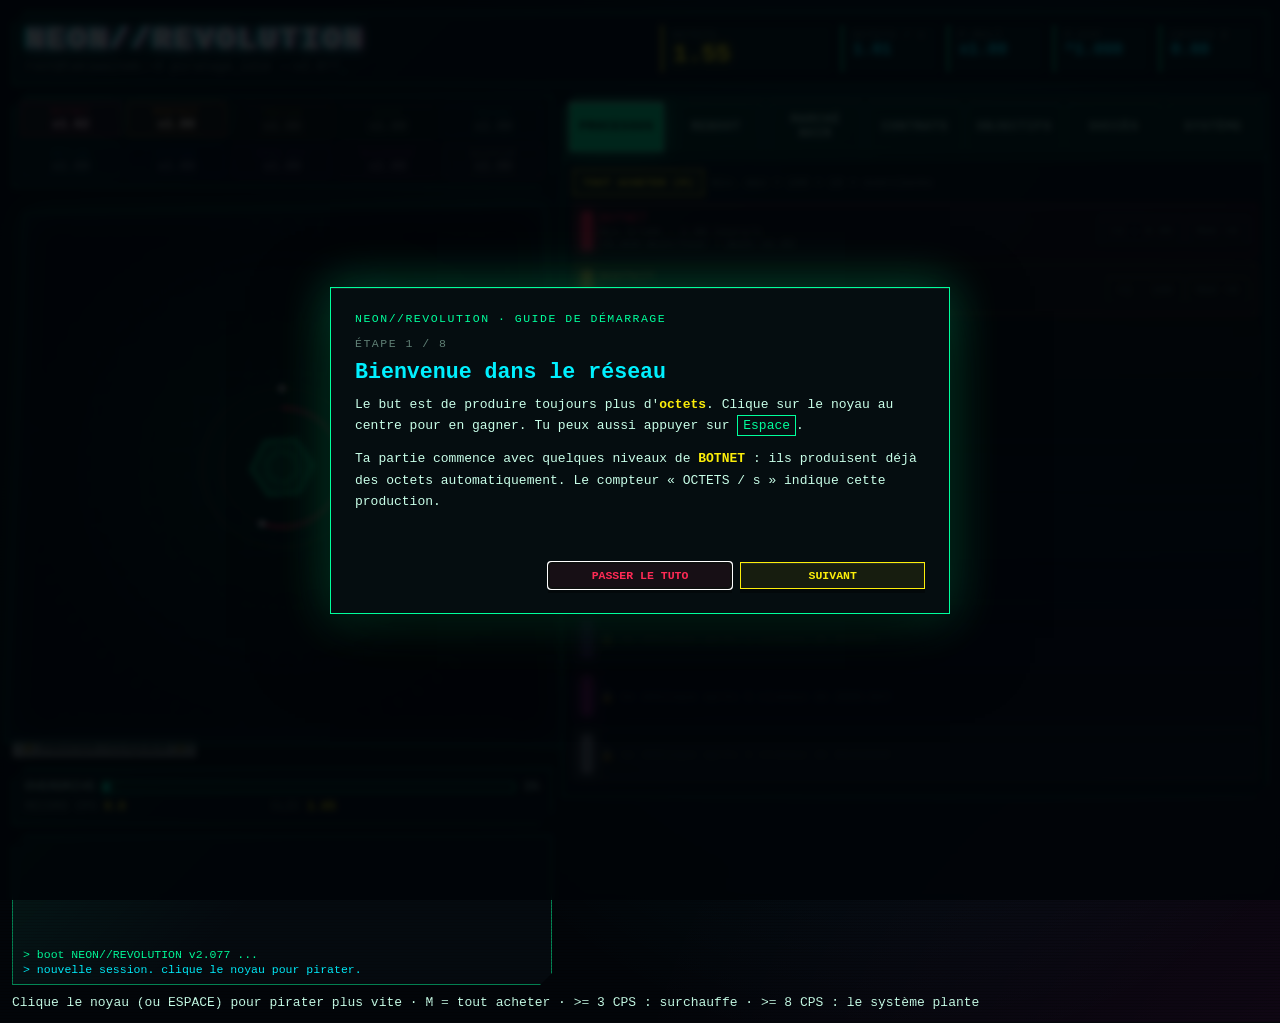
==== 1/index.html @ 8ceabc03 "miss a jour Co-authored-by: Copilot <223556219+Copilot@users.noreply.github.com>" ====
﻿<!DOCTYPE html>
<html lang="fr">
<head>
    <meta charset="UTF-8">
    <meta name="viewport" content="width=device-width, initial-scale=1">
    <title>NEON//REVOLUTION - Piratage Idle</title>
    <link rel="stylesheet" href="css/style.css">
</head>
<body id="gameBody">
    <canvas id="rain"></canvas>
    <div id="scan"></div>
    <div id="breakOverlay"></div>
    <div id="crackLayer"></div>
    <div id="toasts"></div>

    <dialog id="tutorial" aria-labelledby="tutorialTitle">
        <div class="tutorial-frame">
            <div class="tutorial-kicker">NEON//REVOLUTION · GUIDE DE DÉMARRAGE</div>
            <div class="tutorial-progress" id="tutorialProgress"></div>
            <h2 id="tutorialTitle"></h2>
            <div id="tutorialContent"></div>
            <div class="tutorial-actions">
                <button class="btn" id="tutorialBack" type="button">PRÉCÉDENT</button>
                <button class="btn danger" id="tutorialSkip" type="button">PASSER LE TUTO</button>
                <button class="btn warn" id="tutorialNext" type="button">SUIVANT</button>
            </div>
        </div>
    </dialog>

    <div id="app">
        <header id="topbar" class="panel">
            <div class="brand">
                <h1 class="glitch" data-text="NEON//REVOLUTION">NEON//REVOLUTION</h1>
                <div class="sub">root@takiwaltek:~# piratage_idle --v2.077<span class="cursor">_</span></div>
            </div>
            <div class="res">
                <div class="r big"><label>OCTETS</label><b id="score">0</b></div>
                <div class="r"><label>OCTETS / s</label><b id="sps">0</b></div>
                <div class="r"><label>P.MULT</label><b id="pm">x1</b></div>
                <div class="r"><label>P.EXP</label><b id="pe">^1.00</b></div>
                <div class="r"><label>CRYPTO ₿</label><b id="shards">0</b></div>
                <div class="r" id="infinityResource" hidden><label>FRAGMENTS D'INFINI</label><b id="infinityFragments">0</b></div>
            </div>
        </header>

        <div id="challengeBanner"></div>
        <div id="smashAlert"></div>

        <main id="layout">
            <section id="stage">
                <div id="multRow" class="panel"></div>

                <div class="canvas-wrap" id="canvasWrap">
                    <canvas id="gameCanvas" width="520" height="520"></canvas>
                    <div id="cpsHud">0.0 CPS</div>
                    <!-- Bouton de clic rapide dédié -->
                    <button id="mainClickBtn" class="main-click-btn">⚡ PIRATER / CLIQUER ⚡</button>
                </div>

                <div id="statsMini" class="panel">
                    <div class="odline">
                        <span id="odLabel">OVERDRIVE</span>
                        <div class="bar"><i id="odFill"></i></div>
                        <span id="odText">0%</span>
                    </div>
                    <div class="mini">
                        <span>RECORD CPS <b id="peakCps">0.0</b></span>
                        <span>CLIC <b id="clickVal">1</b></span>
                        <span id="chaosTag">CHAOS x2</span>
                    </div>
                </div>

                <div id="terminal" class="panel">
                    <div id="termLog"></div>
                </div>
            </section>

            <section id="panel" class="panel">
                <nav id="tabs">
                    <button class="tab active" data-tab="tabCircles">PROCESSUS</button>
                    <button class="tab" data-tab="tabPrestige">REBOOT</button>
                    <button class="tab" data-tab="tabShop">MARCHÉ NOIR</button>
                    <button class="tab" data-tab="tabContracts">CONTRATS</button>
                    <button class="tab" data-tab="tabMissions">OBJECTIFS</button>
                    <button class="tab" data-tab="tabAch">SUCCÈS</button>
                    <button class="tab" id="infinityTab" data-tab="tabInfinity" hidden>NOUVEL UNIVERS</button>
                    <button class="tab" data-tab="tabOptions">SYSTÈME</button>
                </nav>
                <div id="tabBody">
                    <div id="tabCircles" class="tabc active"></div>
                    <div id="tabPrestige" class="tabc"></div>
                    <div id="tabShop" class="tabc"></div>
                    <div id="tabContracts" class="tabc"></div>
                    <div id="tabMissions" class="tabc"></div>
                    <div id="tabAch" class="tabc"></div>
                    <div id="tabInfinity" class="tabc"></div>
                    <div id="tabOptions" class="tabc"></div>
                </div>
            </section>
        </main>

        <footer id="footer">
            Clique le noyau (ou ESPACE) pour pirater plus vite · M = tout acheter · &gt;= 3 CPS : surchauffe · &gt;= 8 CPS : le système plante
        </footer>
    </div>

    <script src="js/data.js"></script>
    <script src="js/engine.js"></script>
    <script src="js/fx.js"></script>
    <script src="js/ui.js"></script>
</body>
</html>
---- 1/css/style.css ----
﻿:root {
    --bg: #03060a;
    --panel: rgba(6, 12, 16, 0.88);
    --g: #00ff9c;
    --c: #00f0ff;
    --m: #ff2bd6;
    --y: #fcee0a;
    --r: #ff2a55;
    --dim: #5f7f74;
    --text: #c9ffe9;
    --mono: "Cascadia Mono", Consolas, "Lucida Console", monospace;
}

* { box-sizing: border-box; }

html, body { margin: 0; }

body {
    background: var(--bg);
    color: var(--text);
    font-family: var(--mono);
    font-size: 13px;
    min-height: 100vh;
    overflow-x: hidden;
}

#rain {
    position: fixed;
    inset: 0;
    width: 100%;
    height: 100%;
    opacity: 0.28;
    z-index: 0;
    pointer-events: none;
}
#scan {
    position: fixed;
    inset: 0;
    z-index: 800;
    pointer-events: none;
    background: repeating-linear-gradient(0deg, rgba(0, 0, 0, 0.18) 0, rgba(0, 0, 0, 0.18) 1px, transparent 1px, transparent 3px);
    mix-blend-mode: multiply;
}

#app {
    position: relative;
    z-index: 1;
    max-width: 1280px;
    margin: 0 auto;
    padding: 12px;
    display: flex;
    flex-direction: column;
    gap: 10px;
}
#app.shake { animation: shakeAnim 0.12s cubic-bezier(.36, .07, .19, .97) both; }
@keyframes shakeAnim {
    0% { transform: translate(0, 0); }
    25% { transform: translate(-5px, 4px); }
    50% { transform: translate(5px, -3px); }
    75% { transform: translate(-3px, -4px); }
    100% { transform: translate(0, 0); }
}

/* Panneaux style terminal avec coins coupÃ©s */
.panel {
    background: var(--panel);
    border: 1px solid rgba(0, 255, 156, 0.35);
    box-shadow: 0 0 18px rgba(0, 255, 156, 0.08), inset 0 0 22px rgba(0, 255, 156, 0.04);
    clip-path: polygon(12px 0, 100% 0, 100% calc(100% - 12px), calc(100% - 12px) 100%, 0 100%, 0 12px);
    padding: 10px 12px;
}

/* En-tÃªte */
#topbar { display: flex; flex-wrap: wrap; gap: 14px; align-items: center; justify-content: space-between; }
.brand h1 {
    margin: 0;
    font-size: 1.9rem;
    letter-spacing: 3px;
    color: var(--g);
    text-shadow: 0 0 14px rgba(0, 255, 156, 0.6);
}
.glitch { position: relative; }
.glitch::before, .glitch::after {
    content: attr(data-text);
    position: absolute;
    left: 0; top: 0;
    width: 100%;
    overflow: hidden;
    clip-path: inset(0 0 0 0);
}
.glitch::before { color: var(--m); transform: translate(2px, 0); animation: glitchA 3.2s infinite steps(1); mix-blend-mode: screen; }
.glitch::after { color: var(--c); transform: translate(-2px, 0); animation: glitchB 2.6s infinite steps(1); mix-blend-mode: screen; }
@keyframes glitchA {
    0%, 90%, 100% { clip-path: inset(0 0 100% 0); }
    92% { clip-path: inset(10% 0 55% 0); }
    95% { clip-path: inset(60% 0 8% 0); }
}
@keyframes glitchB {
    0%, 85%, 100% { clip-path: inset(100% 0 0 0); }
    87% { clip-path: inset(35% 0 40% 0); }
    93% { clip-path: inset(5% 0 80% 0); }
}
.sub { color: var(--dim); font-size: 0.8rem; margin-top: 2px; }
.cursor { animation: blink 1s steps(1) infinite; color: var(--g); }
@keyframes blink { 50% { opacity: 0; } }

.res { display: flex; flex-wrap: wrap; gap: 10px; }
.r { min-width: 96px; padding: 4px 10px; border-left: 2px solid var(--g); background: rgba(0, 255, 156, 0.05); }
.r label { display: block; font-size: 0.65rem; color: var(--dim); letter-spacing: 1px; }
.r b { font-size: 1rem; color: var(--c); text-shadow: 0 0 8px rgba(0, 240, 255, 0.5); }
.r.big { min-width: 170px; border-color: var(--y); }
.r.big b { font-size: 1.5rem; color: var(--y); text-shadow: 0 0 12px rgba(252, 238, 10, 0.5); }

/* Bandeaux */
#challengeBanner {
    display: none;
    padding: 6px 12px;
    border: 1px solid var(--r);
    background: rgba(255, 42, 85, 0.12);
    color: #ffb3c1;
    font-weight: bold;
}
#challengeBanner button { margin-left: 10px; }

#smashAlert {
    display: none;
    padding: 7px 14px;
    text-align: center;
    font-weight: 900;
    letter-spacing: 1px;
    border: 2px solid;
    text-shadow: 1px 1px 0 #000;
}
#smashAlert.tier-1 { display: block; color: #fff; border-color: #4da3ff; background: rgba(77, 163, 255, 0.2); box-shadow: 0 0 18px rgba(77, 163, 255, 0.5); animation: pulse1 0.6s infinite alternate; }
#smashAlert.tier-2 { display: block; color: #fff; border-color: var(--y); background: rgba(252, 238, 10, 0.18); box-shadow: 0 0 22px rgba(252, 238, 10, 0.6); animation: pulse1 0.4s infinite alternate; }
#smashAlert.tier-3 { display: block; color: #fff; border-color: var(--r); background: rgba(255, 42, 85, 0.3); box-shadow: 0 0 30px rgba(255, 42, 85, 0.8); animation: pulse1 0.25s infinite alternate; }
@keyframes pulse1 { 0% { filter: brightness(1); } 100% { filter: brightness(1.45); } }

/* Mise en page */
#layout { display: grid; grid-template-columns: minmax(300px, 540px) 1fr; gap: 10px; align-items: start; }
#stage { display: flex; flex-direction: column; gap: 10px; }
@media (max-width: 960px) { #layout { grid-template-columns: 1fr; } }

#multRow { display: grid; grid-template-columns: repeat(5, 1fr); gap: 6px; padding: 8px; }
.chip { border: 1px solid color-mix(in srgb, var(--c) 55%, transparent); background: color-mix(in srgb, var(--c) 8%, transparent); padding: 3px 6px; text-align: center; opacity: 0.35; }
.chip.on { opacity: 1; }
.chip i { display: block; font-style: normal; font-size: 0.58rem; color: var(--c); letter-spacing: 1px; }
.chip b { color: #fff; font-size: 0.78rem; text-shadow: 0 0 8px var(--c); }

.canvas-wrap { position: relative; width: 100%; max-width: 540px; margin: 0 auto; }
#gameCanvas {
    display: block;
    width: 100%;
    height: auto;
    cursor: crosshair;
    touch-action: manipulation;
    background:
        radial-gradient(circle, rgba(0, 255, 156, 0.07) 0%, rgba(3, 6, 10, 0.95) 70%),
        repeating-linear-gradient(0deg, rgba(0, 255, 156, 0.06) 0 1px, transparent 1px 26px),
        repeating-linear-gradient(90deg, rgba(0, 255, 156, 0.06) 0 1px, transparent 1px 26px);
    border: 1px solid rgba(0, 255, 156, 0.4);
    box-shadow: 0 0 40px rgba(0, 255, 156, 0.12), inset 0 0 40px rgba(0, 0, 0, 0.8);
}
#cpsHud {
    position: absolute;
    left: 50%;
    top: 9%;
    transform: translate(-50%, -50%);
    pointer-events: none;
    font-weight: 900;
    white-space: nowrap;
    opacity: 0;
    transition: opacity 0.1s;
    text-shadow: 0 0 18px currentColor;
}
#cpsHud.active { opacity: 1; }
#cpsHud.rainbow { animation: rainbow 1.2s linear infinite; }
@keyframes rainbow { 0% { color: var(--m); } 50% { color: var(--y); } 100% { color: var(--m); } }

#statsMini .odline { display: flex; align-items: center; gap: 8px; }
.bar { flex: 1; height: 10px; border: 1px solid var(--g); background: rgba(0, 0, 0, 0.5); }
.bar i { display: block; height: 100%; width: 0; background: linear-gradient(90deg, var(--g), var(--c)); box-shadow: 0 0 10px var(--g); }
.bar i.active { background: linear-gradient(90deg, var(--y), var(--r)); box-shadow: 0 0 12px var(--r); }
#statsMini .mini { display: flex; justify-content: space-between; margin-top: 6px; color: var(--dim); font-size: 0.75rem; }
#statsMini .mini b { color: var(--y); }
#chaosTag { visibility: hidden; color: var(--r); font-weight: 900; }
#chaosTag.on { visibility: visible; animation: blink 0.4s steps(1) infinite; }

#terminal { height: 150px; padding: 6px 10px; }
#termLog { height: 100%; overflow: hidden; display: flex; flex-direction: column; justify-content: flex-end; font-size: 0.72rem; line-height: 1.35; }
#termLog div { flex: 0 0 auto; min-height: 1.35em; white-space: nowrap; overflow: hidden; text-overflow: ellipsis; }
#termLog .ok { color: var(--g); }
#termLog .warn { color: var(--y); }
#termLog .bad { color: var(--r); }
#termLog .info { color: var(--c); }
#termLog .dim { color: var(--dim); }

/* Panneau d'onglets */
#panel { padding: 0; min-height: 560px; display: flex; flex-direction: column; }
#tabs {
    display: flex;
    flex-wrap: wrap;
    gap: 4px;
    padding: 6px;
    border-bottom: 1px solid rgba(0, 255, 156, 0.45);
    background: rgba(0, 255, 156, 0.04);
}
.tab {
    flex: 1;
    min-height: 40px;
    background: rgba(0, 255, 156, 0.07);
    color: #a4c9bb;
    border: 1px solid rgba(0, 255, 156, 0.3);
    padding: 10px 8px;
    font-family: var(--mono);
    font-size: 0.76rem;
    font-weight: bold;
    letter-spacing: 1px;
    cursor: pointer;
    text-shadow: 0 0 8px rgba(0, 255, 156, 0.25);
    transition: color 0.15s, background 0.15s, border-color 0.15s, box-shadow 0.15s, transform 0.15s;
}
.tab:hover { color: var(--g); background: rgba(0, 255, 156, 0.16); border-color: var(--g); box-shadow: 0 0 12px rgba(0, 255, 156, 0.18); transform: translateY(-1px); }
.tab.active { color: #00140c; background: var(--g); border-color: #8dffd2; box-shadow: 0 0 14px rgba(0, 255, 156, 0.42), inset 0 0 0 1px rgba(255, 255, 255, 0.3); text-shadow: none; }
#infinityTab:not([hidden]) { color: var(--y); border-color: rgba(252, 238, 10, 0.65); background: rgba(252, 238, 10, 0.1); }
#infinityTab:not([hidden]):hover { color: var(--y); border-color: var(--y); background: rgba(252, 238, 10, 0.2); box-shadow: 0 0 14px rgba(252, 238, 10, 0.25); }
#infinityTab.active { color: #1a1700; background: var(--y); border-color: #fffca0; box-shadow: 0 0 16px rgba(252, 238, 10, 0.45); }
#tabBody { padding: 10px; overflow-y: auto; max-height: 76vh; flex: 1; }
.tabc { display: none; }
.tabc.active { display: block; }
#tabBody::-webkit-scrollbar { width: 6px; }
#tabBody::-webkit-scrollbar-thumb { background: rgba(0, 255, 156, 0.4); }

.btn {
    font-family: var(--mono);
    font-size: 0.72rem;
    font-weight: bold;
    color: var(--g);
    background: rgba(0, 255, 156, 0.08);
    border: 1px solid var(--g);
    padding: 6px 9px;
    cursor: pointer;
    transition: background 0.12s, color 0.12s;
}
.btn:hover:not(:disabled) { background: var(--g); color: #00140c; }
.btn:disabled { color: #3c5a50; border-color: #20352e; background: transparent; cursor: not-allowed; }
.btn.big { width: 100%; padding: 10px; font-size: 0.85rem; margin-top: 8px; }
.btn.warn { color: var(--y); border-color: var(--y); background: rgba(252, 238, 10, 0.07); }
.btn.warn:hover:not(:disabled) { background: var(--y); color: #1a1700; }
.btn.danger { color: var(--r); border-color: var(--r); background: rgba(255, 42, 85, 0.07); }
.btn.danger:hover:not(:disabled) { background: var(--r); color: #200008; }
.btn.tog.active { background: var(--g); color: #00140c; }
.btn.asc { color: var(--m); border-color: var(--m); background: rgba(255, 43, 214, 0.07); }
.btn.asc:hover:not(:disabled) { background: var(--m); color: #220018; }

.toolbar { display: flex; gap: 8px; align-items: center; margin-bottom: 8px; color: var(--dim); font-size: 0.72rem; }

/* Processus */
.crow {
    display: grid;
    grid-template-columns: 10px 1fr auto;
    gap: 8px;
    align-items: center;
    margin-bottom: 6px;
    padding: 6px 8px;
    border: 1px solid color-mix(in srgb, var(--c) 40%, transparent);
    background: color-mix(in srgb, var(--c) 6%, transparent);
}
.crow.locked { opacity: 0.45; }
.crow .cdot { width: 10px; height: 38px; background: var(--c); box-shadow: 0 0 10px var(--c); }
.crow .cname { color: var(--c); }
.crow .cname small { color: var(--m); margin-left: 6px; }
.crow .cline { display: block; font-size: 0.7rem; color: var(--dim); }
.crow .cbtns { display: flex; gap: 4px; flex-wrap: wrap; justify-content: flex-end; }
.crow .clock { grid-column: 2 / 4; font-size: 0.72rem; color: var(--dim); }

/* Cartes */
.card { border: 1px solid rgba(0, 255, 156, 0.3); background: rgba(0, 255, 156, 0.04); padding: 10px; margin-bottom: 10px; }
.card h3 { margin: 0 0 6px; font-size: 0.85rem; color: var(--g); letter-spacing: 1px; }
.card p { margin: 0 0 6px; color: var(--dim); font-size: 0.74rem; line-height: 1.4; }
.card .kv { display: flex; justify-content: space-between; font-size: 0.78rem; padding: 2px 0; }
.card .kv b { color: var(--y); }
.card.done { border-color: var(--g); background: rgba(0, 255, 156, 0.1); }
.mission-card.ready { border-color: var(--y); background: rgba(252, 238, 10, 0.07); box-shadow: 0 0 14px rgba(252, 238, 10, 0.12); }
.mission-progress { height: 10px; margin: 8px 0; overflow: hidden; border: 1px solid rgba(0, 255, 156, 0.45); background: rgba(0, 0, 0, 0.55); }
.mission-progress i { display: block; width: 0; height: 100%; background: linear-gradient(90deg, var(--g), var(--c)); box-shadow: 0 0 10px var(--g); transition: width 0.25s ease; }
.mission-card.ready .mission-progress i { background: linear-gradient(90deg, var(--y), #fffca0); box-shadow: 0 0 10px var(--y); }
.mission-card.done .mission-progress i { background: var(--g); }
.rift-map { display: grid; grid-template-columns: repeat(3, minmax(0, 1fr)); gap: 6px; margin-top: 12px; }
.rift-node { display: flex; min-height: 66px; flex-direction: column; justify-content: center; gap: 3px; padding: 8px; border: 1px solid rgba(0, 240, 255, 0.2); background: rgba(0, 240, 255, 0.035); opacity: 0.45; }
.rift-node > span { color: var(--dim); font-size: 1.1rem; font-weight: bold; }
.rift-node b { color: var(--dim); font-size: 0.68rem; }
.rift-node small { color: var(--dim); font-size: 0.58rem; letter-spacing: 0.8px; }
.rift-node.current { border-color: var(--y); background: rgba(252, 238, 10, 0.08); box-shadow: 0 0 12px rgba(252, 238, 10, 0.12); opacity: 1; }
.rift-node.current > span, .rift-node.current b { color: var(--y); }
.rift-node.repaired { border-color: var(--g); background: rgba(0, 255, 156, 0.08); opacity: 1; }
.rift-node.repaired > span, .rift-node.repaired b, .rift-node.repaired small { color: var(--g); }
.infinity-section-title { margin: 16px 0 8px; color: var(--c); font-size: 0.85rem; letter-spacing: 1px; }
@media (max-width: 480px) { .rift-node { padding: 6px 4px; } .rift-node b { font-size: 0.6rem; } .rift-node small { font-size: 0.5rem; } }
.card.active { border-color: var(--r); background: rgba(255, 42, 85, 0.08); }
.prow { display: grid; grid-template-columns: 1fr auto; gap: 8px; align-items: center; padding: 6px 0; border-top: 1px dashed rgba(0, 255, 156, 0.2); }
.prow b { color: var(--c); }
.prow span { display: block; font-size: 0.7rem; color: var(--dim); }

.agrid { display: grid; grid-template-columns: repeat(auto-fill, minmax(150px, 1fr)); gap: 6px; }
.badge { border: 1px solid #1c332b; padding: 6px; opacity: 0.4; }
.badge.got { opacity: 1; border-color: var(--g); background: rgba(0, 255, 156, 0.08); }
.badge b { display: block; color: var(--y); font-size: 0.75rem; }
.badge span { font-size: 0.68rem; color: var(--dim); }

#tabOptions textarea { width: 100%; height: 70px; background: #02080a; color: var(--g); border: 1px solid var(--g); font-family: var(--mono); font-size: 0.65rem; margin-top: 6px; }
.btnrow { display: flex; flex-wrap: wrap; gap: 6px; margin-top: 6px; }

/* Toasts */
#toasts { position: fixed; top: 12px; right: 12px; z-index: 1100; display: flex; flex-direction: column; gap: 6px; pointer-events: none; }
.toast {
    background: rgba(2, 10, 8, 0.95);
    border: 1px solid var(--g);
    color: var(--g);
    padding: 8px 12px;
    max-width: 320px;
    box-shadow: 0 0 16px rgba(0, 255, 156, 0.4);
    animation: toastIn 3.6s forwards;
}
.toast.gold { border-color: var(--y); color: var(--y); box-shadow: 0 0 16px rgba(252, 238, 10, 0.4); }
@keyframes toastIn {
    0% { opacity: 0; transform: translateX(40px); }
    8% { opacity: 1; transform: translateX(0); }
    85% { opacity: 1; }
    100% { opacity: 0; transform: translateX(20px); }
}

/* Tutoriel de dÃ©marrage */
#tutorial {
    width: min(620px, calc(100% - 28px));
    max-width: 620px;
    max-height: min(86vh, 720px);
    padding: 0;
    overflow: auto;
    color: var(--text);
    background: #050d10;
    border: 1px solid var(--g);
    box-shadow: 0 0 45px rgba(0, 255, 156, 0.28), inset 0 0 30px rgba(0, 255, 156, 0.05);
}
#tutorial::backdrop { background: rgba(0, 4, 7, 0.86); backdrop-filter: blur(3px); }
.tutorial-frame { padding: 24px; }
.tutorial-kicker, .tutorial-progress { color: var(--g); font-size: 0.72rem; letter-spacing: 1.5px; }
.tutorial-progress { margin-top: 12px; color: var(--dim); }
#tutorialTitle { margin: 10px 0; color: var(--c); font-size: 1.35rem; }
#tutorialContent { min-height: 150px; color: var(--text); line-height: 1.65; }
#tutorialContent p { margin: 0 0 12px; }
#tutorialContent b { color: var(--y); }
#tutorialContent kbd { padding: 2px 5px; border: 1px solid var(--g); color: var(--g); }
.tutorial-actions { display: flex; flex-wrap: wrap; justify-content: space-between; gap: 8px; margin-top: 18px; }
.tutorial-actions button { flex: 1; }
#tutorialBack:disabled { visibility: hidden; }

/* ðŸ’¥ Mode "le systÃ¨me plante" (>= 8 CPS) : tout s'effondre sauf le noyau oÃ¹ l'on clique */
.breakable { transition: transform 0.45s cubic-bezier(.5, 0, .9, .4), opacity 0.3s; }
body.breaking .breakable {
    transform: translate(var(--bx, 0), var(--by, 0)) rotate(var(--br, 0deg)) skew(var(--bs, 0deg));
    pointer-events: none;
    animation: panelFall 0.65s cubic-bezier(.68, -.15, 1, .35) var(--bd, 0s) forwards, breakGlitch 0.4s steps(2, end) infinite;
    animation-delay: var(--bd, 0s);
    border-color: var(--r) !important;
}
@keyframes panelFall {
    0% { transform: translate(0, 0) rotate(0) skew(0); }
    100% { transform: translate(var(--bx, 0), var(--by, 0)) rotate(var(--br, 0deg)) skew(var(--bs, 0deg)); }
}
@keyframes breakGlitch {
    0% { filter: none; opacity: 1; }
    25% { filter: hue-rotate(90deg) contrast(1.5); opacity: 0.75; }
    50% { filter: saturate(2.5) brightness(1.5); opacity: 0.5; }
    75% { filter: grayscale(1) contrast(1.8); opacity: 0.85; }
    100% { filter: none; opacity: 0.65; }
}
#breakOverlay, #crackLayer { position: fixed; inset: 0; pointer-events: none; z-index: 900; }
#breakOverlay { opacity: 0; transition: opacity 0.3s; box-shadow: inset 0 0 140px rgba(255, 42, 85, 0.75); }
#breakOverlay.active { opacity: 1; animation: dangerPulse 0.35s infinite alternate; }
@keyframes dangerPulse {
    0% { box-shadow: inset 0 0 90px rgba(255, 42, 85, 0.5); }
    100% { box-shadow: inset 0 0 200px rgba(255, 42, 85, 0.95); }
}
.crack { position: absolute; width: 260px; height: 260px; transform: translate(-50%, -50%); animation: crackFade 2.2s forwards; filter: drop-shadow(0 0 6px var(--r)); }
@keyframes crackFade { 0% { opacity: 1; } 70% { opacity: 0.9; } 100% { opacity: 0; } }

.break-msg {
    position: fixed;
    z-index: 1000;
    pointer-events: none;
    font-family: var(--mono);
    max-width: 340px;
    padding: 8px 16px;
    background: rgba(60, 0, 12, 0.94);
    border: 2px solid var(--r);
    color: #fff;
    font-weight: 900;
    font-size: 1rem;
    text-align: center;
    text-shadow: 1px 1px 0 #000;
    box-shadow: 0 0 25px rgba(255, 42, 85, 0.8);
    animation: breakMsgPop 2.9s forwards;
}
.break-msg.ok { background: rgba(0, 40, 24, 0.94); border-color: var(--g); box-shadow: 0 0 25px rgba(0, 255, 156, 0.7); }
@keyframes breakMsgPop {
    0% { opacity: 0; transform: translate(-50%, -50%) scale(0.3) rotate(var(--mr, 0deg)); }
    12% { opacity: 1; transform: translate(-50%, -50%) scale(1.25) rotate(var(--mr, 0deg)); }
    22% { transform: translate(-50%, -50%) scale(1) rotate(var(--mr, 0deg)); }
    80% { opacity: 1; }
    100% { opacity: 0; transform: translate(-50%, -80%) scale(1) rotate(var(--mr, 0deg)); }
}

/* Finition 2D : formes nettes, ombres discrÃ¨tes et couleurs franches */
.panel,
.brand h1,
.r b,
.r.big b,
.chip b,
#cpsHud,
#gameCanvas,
.bar i,
.bar i.active,
.crow .cdot,
.tab,
.tab:hover,
.tab.active,
#infinityTab:not([hidden]):hover,
#infinityTab.active,
.mission-card.ready,
.mission-progress i,
.mission-card.ready .mission-progress i,
.rift-node.current,
.toast,
.toast.gold,
#tutorial {
    box-shadow: none;
}

.panel { clip-path: none; }
.brand h1 { text-shadow: none; }
.glitch::before,
.glitch::after { display: none; }
.tab:hover { transform: none; }
.toast { animation-duration: 3.6s; }

#gameCanvas {
    background-color: #03090b;
    background-image:
        linear-gradient(rgba(0, 255, 156, 0.055) 1px, transparent 1px),
        linear-gradient(90deg, rgba(0, 255, 156, 0.055) 1px, transparent 1px);
    background-size: 26px 26px;
}

/* NEON//REVOLUTION : retour Ã  une interface 3D animÃ©e */
body {
    perspective: 1100px;
    background:
        radial-gradient(ellipse at 50% 20%, rgba(0, 240, 255, 0.11), transparent 48%),
        radial-gradient(ellipse at 85% 80%, rgba(255, 43, 214, 0.08), transparent 42%),
        var(--bg);
    background-size: 140% 140%;
    animation: ambientDrift 16s ease-in-out infinite alternate;
}
@keyframes ambientDrift {
    0% { background-position: 0% 0%; }
    100% { background-position: 100% 100%; }
}

.panel {
    position: relative;
    isolation: isolate;
    overflow: hidden;
    border-color: rgba(0, 255, 156, 0.48);
    background:
        linear-gradient(135deg, rgba(0, 255, 156, 0.055), transparent 45%),
        var(--panel);
    box-shadow: 0 12px 30px rgba(0, 0, 0, 0.48), inset 0 1px rgba(255, 255, 255, 0.08), 0 0 18px rgba(0, 255, 156, 0.1);
    clip-path: polygon(12px 0, 100% 0, 100% calc(100% - 12px), calc(100% - 12px) 100%, 0 100%, 0 12px);
}
#topbar,
#panel,
#terminal,
#statsMini,
#multRow {
    transform-style: preserve-3d;
    transition: transform 0.25s ease, box-shadow 0.25s ease;
}
#topbar:hover,
#panel:hover,
#terminal:hover,
#statsMini:hover,
#multRow:hover {
    transform: translateY(-2px) rotateX(1deg);
    box-shadow: 0 18px 36px rgba(0, 0, 0, 0.52), 0 0 22px rgba(0, 255, 156, 0.14);
}

.brand h1 {
    color: #8dffd2;
    text-shadow: 0 0 8px rgba(0, 255, 156, 0.75), 0 0 22px rgba(0, 255, 156, 0.4), 0 0 40px rgba(0, 240, 255, 0.2);
}
.glitch::before,
.glitch::after { display: block; }
.glitch::before { text-shadow: 0 0 12px var(--m); }
.glitch::after { text-shadow: 0 0 12px var(--c); }

.canvas-wrap {
    perspective: 900px;
    transform-style: preserve-3d;
}
#gameCanvas {
    position: relative;
    z-index: 1;
    transform: rotateX(7deg) rotateY(-2deg);
    transform-origin: center center;
    background:
        radial-gradient(circle at 50% 48%, rgba(0, 255, 156, 0.13), rgba(3, 6, 10, 0.92) 68%),
        repeating-linear-gradient(0deg, rgba(0, 255, 156, 0.08) 0 1px, transparent 1px 26px),
        repeating-linear-gradient(90deg, rgba(0, 255, 156, 0.08) 0 1px, transparent 1px 26px);
    box-shadow: 0 26px 38px rgba(0, 0, 0, 0.65), 0 0 30px rgba(0, 255, 156, 0.22), inset 0 0 35px rgba(0, 240, 255, 0.1);
    animation: coreFloat 5s ease-in-out infinite;
    transition: transform 0.35s ease, box-shadow 0.35s ease;
}
#canvasWrap:hover #gameCanvas {
    transform: rotateX(2deg) rotateY(0deg) translateY(-5px) scale(1.015);
    box-shadow: 0 34px 48px rgba(0, 0, 0, 0.7), 0 0 45px rgba(0, 255, 156, 0.35), inset 0 0 42px rgba(0, 240, 255, 0.13);
}
@keyframes coreFloat {
    0%, 100% { translate: 0 0; }
    50% { translate: 0 -5px; }
}
#cpsHud { text-shadow: 0 0 12px currentColor, 0 0 28px currentColor; }

.chip,
.crow,
.card,
.rift-node,
.badge {
    box-shadow: 0 6px 16px rgba(0, 0, 0, 0.3), inset 0 1px rgba(255, 255, 255, 0.045);
    transition: transform 0.2s ease, box-shadow 0.2s ease, border-color 0.2s ease;
}
.chip.on,
.crow:not(.locked):hover,
.card:hover,
.rift-node.current {
    box-shadow: 0 9px 22px rgba(0, 0, 0, 0.42), 0 0 16px color-mix(in srgb, var(--g) 18%, transparent), inset 0 1px rgba(255, 255, 255, 0.08);
    transform: translateY(-2px);
}
.crow .cdot { box-shadow: 0 0 8px var(--c), 0 0 18px color-mix(in srgb, var(--c) 55%, transparent); }
.tab,
.btn {
    box-shadow: 0 4px 0 rgba(0, 0, 0, 0.38), inset 0 1px rgba(255, 255, 255, 0.08);
    transition: transform 0.15s ease, box-shadow 0.15s ease, color 0.15s ease, background 0.15s ease;
}
.tab:hover,
.btn:hover:not(:disabled) {
    transform: translateY(-2px);
    box-shadow: 0 6px 0 rgba(0, 0, 0, 0.35), 0 0 18px rgba(0, 255, 156, 0.23), inset 0 1px rgba(255, 255, 255, 0.13);
}
.tab.active { box-shadow: 0 0 22px rgba(0, 255, 156, 0.5), inset 0 1px rgba(255, 255, 255, 0.55); }
#infinityTab.active { box-shadow: 0 0 22px rgba(252, 238, 10, 0.5), inset 0 1px rgba(255, 255, 255, 0.55); }
.bar i,
.mission-progress i { box-shadow: 0 0 8px var(--g), 0 0 18px rgba(0, 255, 156, 0.38); }
.bar i.active { box-shadow: 0 0 9px var(--r), 0 0 20px rgba(255, 42, 85, 0.45); }
.rift-node.current { border-color: var(--y); }
.toast { box-shadow: 0 12px 28px rgba(0, 0, 0, 0.55), 0 0 20px rgba(0, 255, 156, 0.32); }
.toast.gold { box-shadow: 0 12px 28px rgba(0, 0, 0, 0.55), 0 0 20px rgba(252, 238, 10, 0.35); }
#tutorial { box-shadow: 0 24px 70px rgba(0, 0, 0, 0.75), 0 0 45px rgba(0, 255, 156, 0.35), inset 0 1px rgba(255, 255, 255, 0.08); }

@media (prefers-reduced-motion: reduce) {
    body,
    #gameCanvas {
        animation: none;
    }
    #gameCanvas { transform: none; }
    #topbar:hover,
    #panel:hover,
    #terminal:hover,
    #statsMini:hover,
    #multRow:hover,
    .chip.on,
    .crow:not(.locked):hover,
    .card:hover,
    .rift-node.current,
    .tab:hover,
    .btn:hover:not(:disabled) {
        transform: none;
    }
}
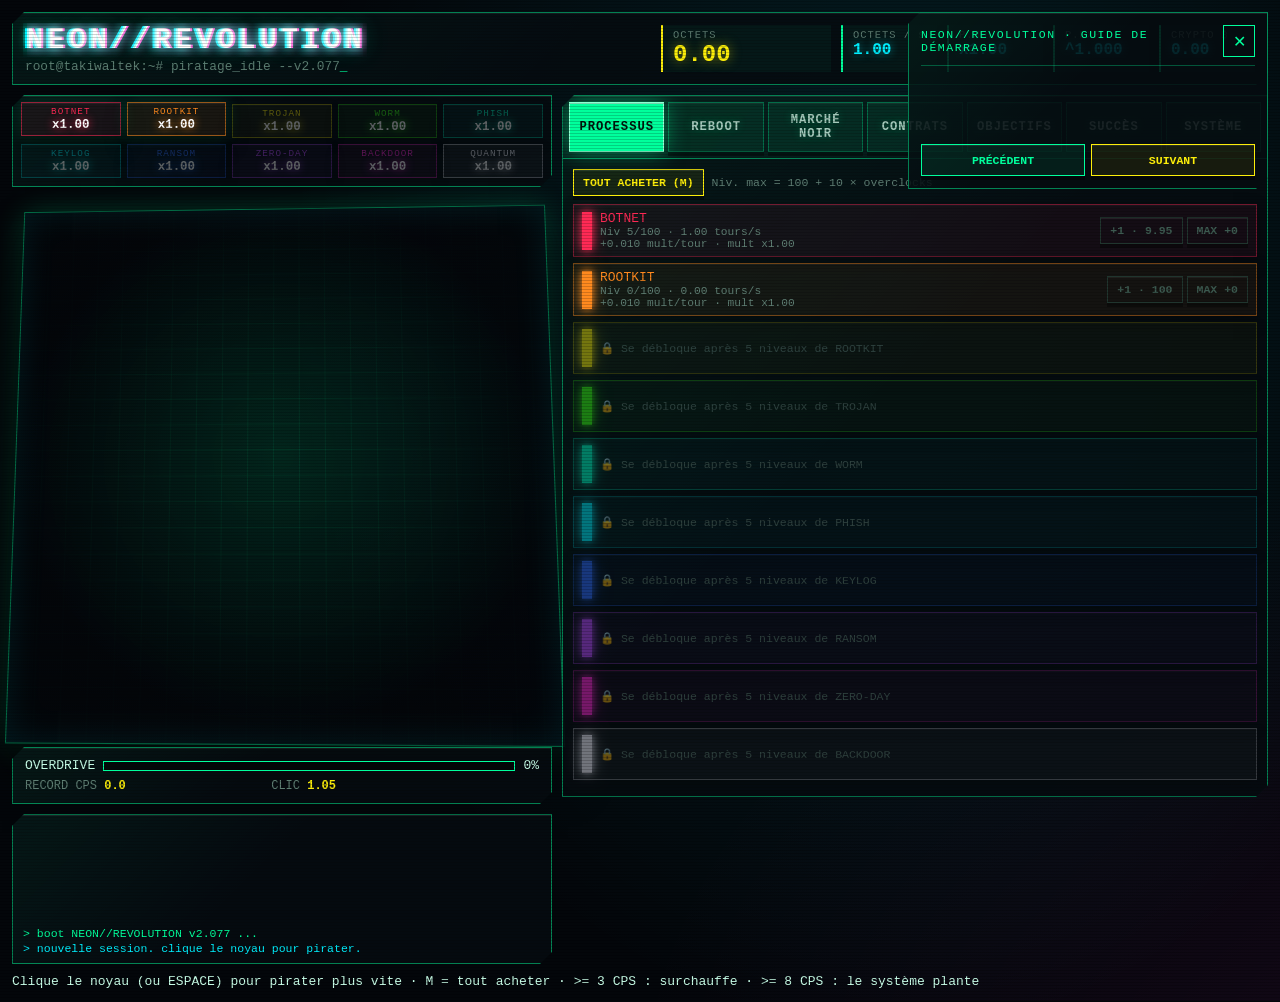
==== commit 2ec9c7b7: "feat: Add side tutorial panel instead of modal dialog - Tutorial now displays as a fixed panel on th" ====
--- a/1/index.html
+++ b/1/index.html
@@ -26,6 +26,20 @@
             </div>
         </div>
     </dialog>
+
+    <div id="tutorialPanel" class="panel tutorial-panel" hidden>
+        <div class="tutorial-header">
+            <div class="tutorial-kicker">NEON//REVOLUTION · GUIDE DE DÉMARRAGE</div>
+            <button id="closeTutorialPanel" class="close-btn" type="button">✕</button>
+        </div>
+        <div class="tutorial-progress" id="tutorialPanelProgress"></div>
+        <h2 id="tutorialPanelTitle"></h2>
+        <div id="tutorialPanelContent"></div>
+        <div class="tutorial-actions">
+            <button class="btn" id="tutorialPanelBack" type="button">PRÉCÉDENT</button>
+            <button class="btn warn" id="tutorialPanelNext" type="button">SUIVANT</button>
+        </div>
+    </div>
 
     <div id="app">
         <header id="topbar" class="panel">
--- a/1/css/style.css
+++ b/1/css/style.css
@@ -176,6 +176,23 @@
 #cpsHud.active { opacity: 1; }
 #cpsHud.rainbow { animation: rainbow 1.2s linear infinite; }
 @keyframes rainbow { 0% { color: var(--m); } 50% { color: var(--y); } 100% { color: var(--m); } }
+
+.main-click-btn {
+    position: absolute;
+    left: 50%;
+    top: 50%;
+    transform: translate(-50%, -50%);
+    width: 90%;
+    height: 90%;
+    background: transparent;
+    border: none;
+    cursor: crosshair;
+    color: transparent;
+    font-size: 0;
+    padding: 0;
+    z-index: 10;
+    pointer-events: auto;
+}
 
 #statsMini .odline { display: flex; align-items: center; gap: 8px; }
 .bar { flex: 1; height: 10px; border: 1px solid var(--g); background: rgba(0, 0, 0, 0.5); }
@@ -587,3 +604,104 @@
         transform: none;
     }
 }
+
+/* Tutorial Panel à côté */
+.tutorial-panel {
+    position: fixed;
+    right: 12px;
+    top: 12px;
+    width: min(360px, calc(100vw - 580px));
+    max-height: calc(100vh - 24px);
+    overflow-y: auto;
+    z-index: 900;
+    display: flex;
+    flex-direction: column;
+    padding: 12px;
+    gap: 10px;
+}
+.tutorial-panel:not([hidden]) {
+    display: flex;
+}
+.tutorial-header {
+    display: flex;
+    justify-content: space-between;
+    align-items: center;
+    gap: 10px;
+    padding-bottom: 8px;
+    border-bottom: 1px solid rgba(0, 255, 156, 0.3);
+}
+.tutorial-header .tutorial-kicker {
+    flex: 1;
+}
+.close-btn {
+    background: transparent;
+    border: 1px solid var(--g);
+    color: var(--g);
+    width: 32px;
+    height: 32px;
+    cursor: pointer;
+    font-size: 1rem;
+    padding: 0;
+    display: flex;
+    align-items: center;
+    justify-content: center;
+    flex-shrink: 0;
+}
+.close-btn:hover {
+    background: rgba(0, 255, 156, 0.1);
+    box-shadow: 0 0 8px rgba(0, 255, 156, 0.3);
+}
+#tutorialPanelProgress {
+    font-size: 0.68rem;
+    color: var(--dim);
+    letter-spacing: 1px;
+}
+#tutorialPanelTitle {
+    margin: 8px 0;
+    color: var(--c);
+    font-size: 1.1rem;
+}
+#tutorialPanelContent {
+    min-height: auto;
+    color: var(--text);
+    line-height: 1.6;
+    font-size: 0.85rem;
+    flex: 1;
+}
+#tutorialPanelContent p {
+    margin: 0 0 10px;
+}
+#tutorialPanelContent b {
+    color: var(--y);
+}
+#tutorialPanelContent kbd {
+    padding: 1px 3px;
+    border: 1px solid var(--g);
+    color: var(--g);
+    font-size: 0.75rem;
+}
+.tutorial-panel .tutorial-actions {
+    margin-top: 10px;
+    gap: 6px;
+}
+.tutorial-panel .tutorial-actions button {
+    flex: 1;
+    min-height: 32px;
+}
+#tutorialPanelBack:disabled {
+    visibility: hidden;
+}
+
+@media (max-width: 1200px) {
+    .tutorial-panel {
+        width: min(320px, calc(100vw - 24px));
+    }
+}
+@media (max-width: 840px) {
+    .tutorial-panel {
+        position: static;
+        width: 100%;
+        max-height: none;
+        margin-top: 10px;
+    }
+}
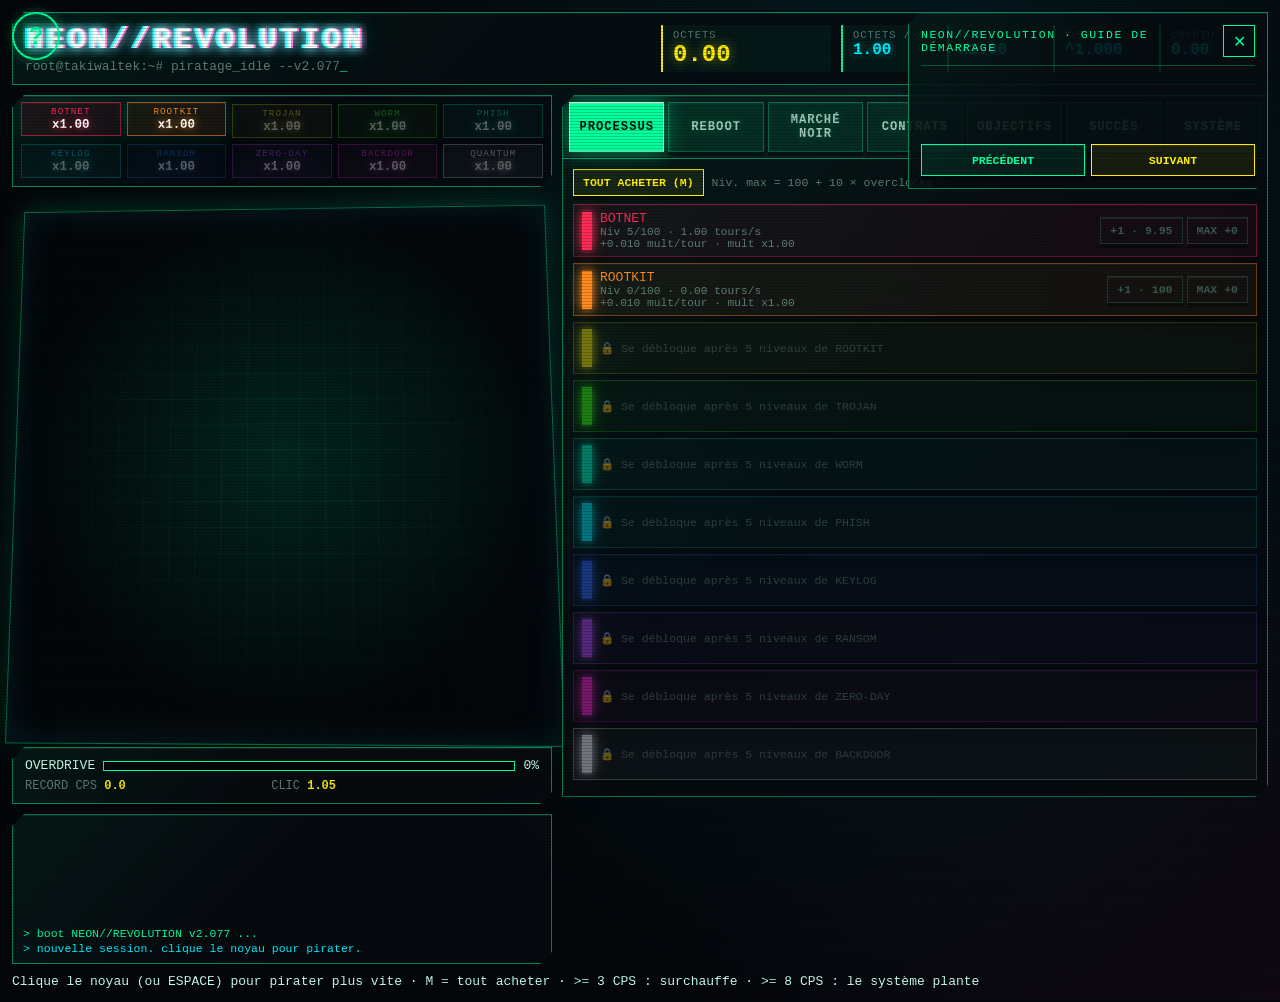
==== commit 4bc47a44: "feat: Add glowing help button to toggle tutorial panel - Added floating '?' button in top-left corne" ====
--- a/1/index.html
+++ b/1/index.html
@@ -42,6 +42,7 @@
     </div>
 
     <div id="app">
+        <button id="helpBtn" class="help-btn" title="Afficher le guide de démarrage">?</button>
         <header id="topbar" class="panel">
             <div class="brand">
                 <h1 class="glitch" data-text="NEON//REVOLUTION">NEON//REVOLUTION</h1>
--- a/1/css/style.css
+++ b/1/css/style.css
@@ -605,6 +605,43 @@
     }
 }
 
+/* Help Button */
+.help-btn {
+    position: fixed;
+    top: 12px;
+    left: 12px;
+    width: 48px;
+    height: 48px;
+    border-radius: 50%;
+    background: rgba(0, 255, 156, 0.12);
+    border: 2px solid var(--g);
+    color: var(--g);
+    font-size: 1.5rem;
+    font-weight: bold;
+    cursor: pointer;
+    z-index: 950;
+    display: flex;
+    align-items: center;
+    justify-content: center;
+    transition: all 0.3s ease;
+    box-shadow: 0 0 12px rgba(0, 255, 156, 0.3);
+}
+.help-btn:hover {
+    background: rgba(0, 255, 156, 0.25);
+    box-shadow: 0 0 20px rgba(0, 255, 156, 0.6);
+}
+.help-btn.active {
+    animation: helpGlow 1.2s ease-in-out infinite;
+}
+@keyframes helpGlow {
+    0%, 100% {
+        box-shadow: 0 0 12px rgba(0, 255, 156, 0.3), 0 0 24px rgba(0, 255, 156, 0.1);
+    }
+    50% {
+        box-shadow: 0 0 30px rgba(0, 255, 156, 0.8), 0 0 50px rgba(0, 255, 156, 0.4);
+    }
+}
+
 /* Tutorial Panel à côté */
 .tutorial-panel {
     position: fixed;
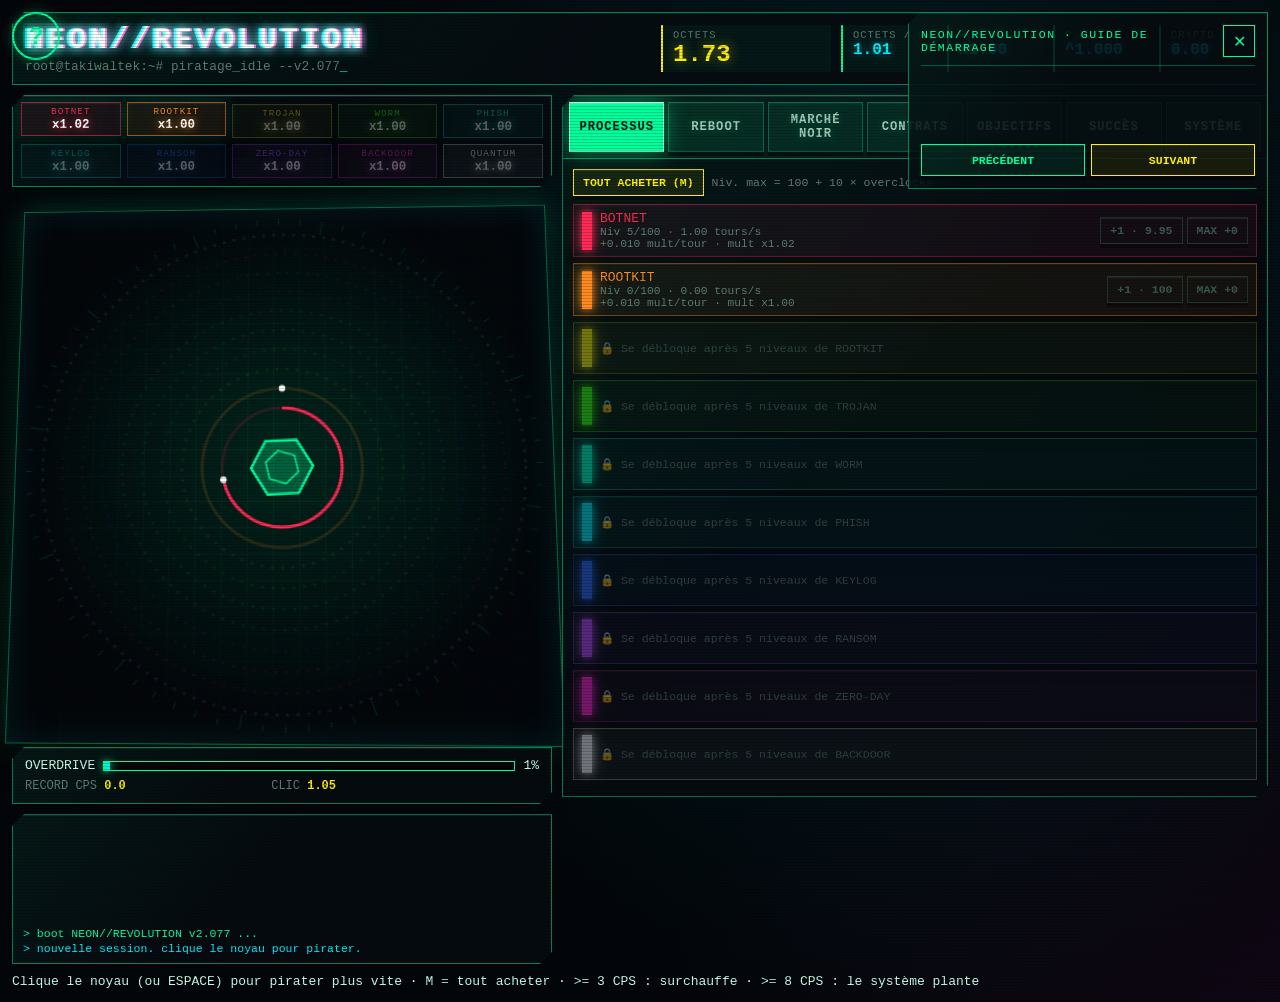
==== commit 457ac1fd: "refactor: Move tutorial entirely to help button - Removed dialog tutorial from HTML - Removed 'Revoi" ====
--- a/1/index.html
+++ b/1/index.html
@@ -12,20 +12,6 @@
     <div id="breakOverlay"></div>
     <div id="crackLayer"></div>
     <div id="toasts"></div>
-
-    <dialog id="tutorial" aria-labelledby="tutorialTitle">
-        <div class="tutorial-frame">
-            <div class="tutorial-kicker">NEON//REVOLUTION · GUIDE DE DÉMARRAGE</div>
-            <div class="tutorial-progress" id="tutorialProgress"></div>
-            <h2 id="tutorialTitle"></h2>
-            <div id="tutorialContent"></div>
-            <div class="tutorial-actions">
-                <button class="btn" id="tutorialBack" type="button">PRÉCÉDENT</button>
-                <button class="btn danger" id="tutorialSkip" type="button">PASSER LE TUTO</button>
-                <button class="btn warn" id="tutorialNext" type="button">SUIVANT</button>
-            </div>
-        </div>
-    </dialog>
 
     <div id="tutorialPanel" class="panel tutorial-panel" hidden>
         <div class="tutorial-header">
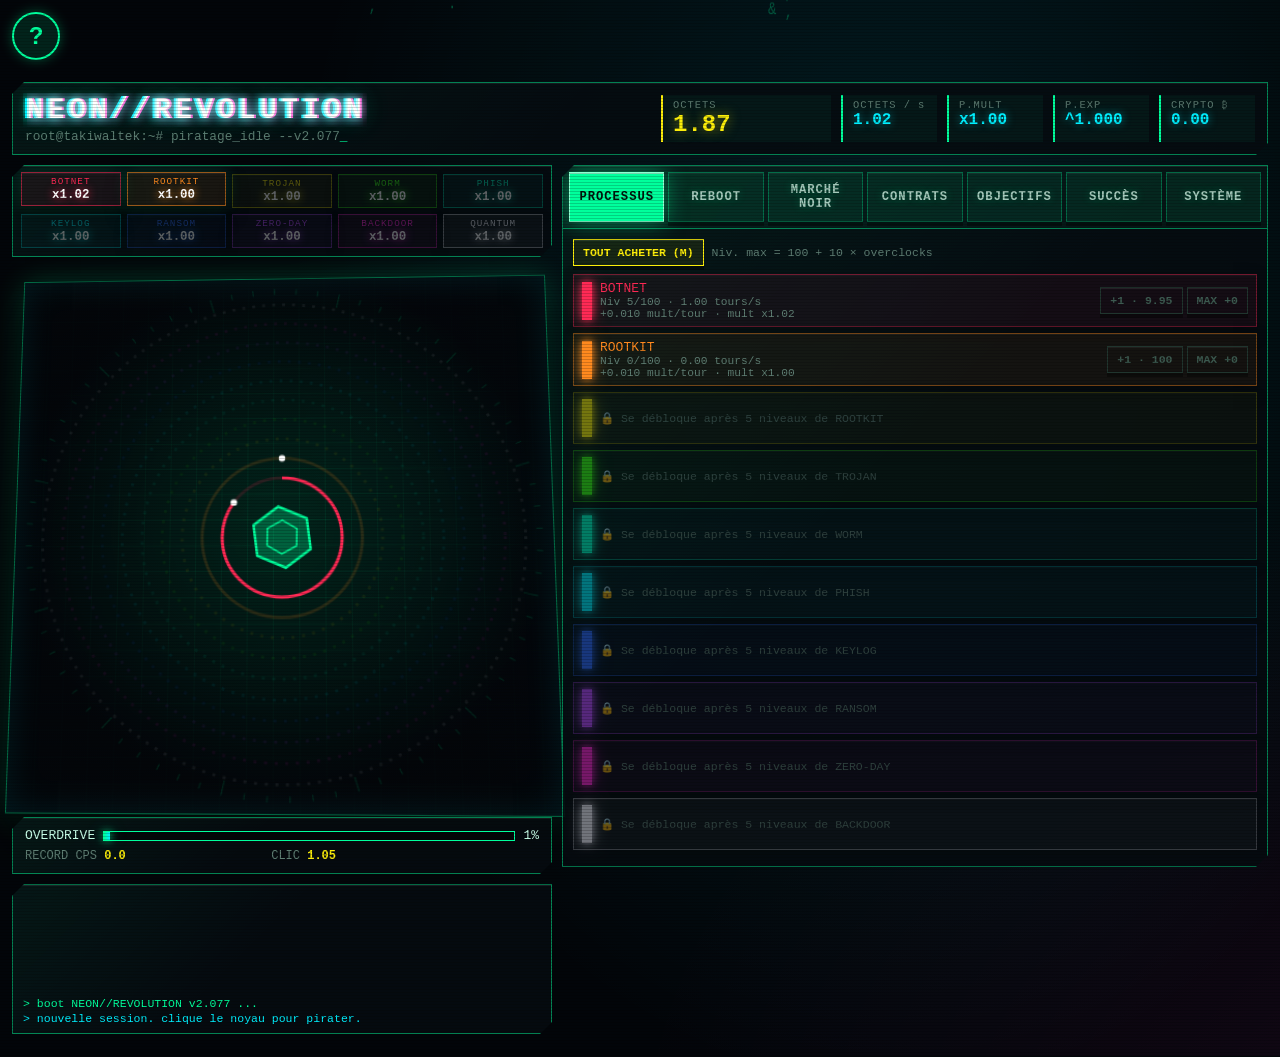
==== commit a90731ca: "feat: Remove footer help text from game - Removed help text from footer in NEON//REVOLUTION - Text r" ====
--- a/1/index.html
+++ b/1/index.html
@@ -101,7 +101,6 @@
         </main>
 
         <footer id="footer">
-            Clique le noyau (ou ESPACE) pour pirater plus vite · M = tout acheter · &gt;= 3 CPS : surchauffe · &gt;= 8 CPS : le système plante
         </footer>
     </div>
 
--- a/1/css/style.css
+++ b/1/css/style.css
@@ -71,7 +71,14 @@
 }
 
 /* En-tÃªte */
-#topbar { display: flex; flex-wrap: wrap; gap: 14px; align-items: center; justify-content: space-between; }
+#topbar { 
+    display: flex; 
+    flex-wrap: wrap; 
+    gap: 14px; 
+    align-items: center; 
+    justify-content: space-between;
+    margin-top: 70px;
+}
 .brand h1 {
     margin: 0;
     font-size: 1.9rem;
@@ -619,12 +626,13 @@
     font-size: 1.5rem;
     font-weight: bold;
     cursor: pointer;
-    z-index: 950;
+    z-index: 1000;
     display: flex;
     align-items: center;
     justify-content: center;
     transition: all 0.3s ease;
     box-shadow: 0 0 12px rgba(0, 255, 156, 0.3);
+    pointer-events: auto;
 }
 .help-btn:hover {
     background: rgba(0, 255, 156, 0.25);
@@ -651,7 +659,7 @@
     max-height: calc(100vh - 24px);
     overflow-y: auto;
     z-index: 900;
-    display: flex;
+    display: none;
     flex-direction: column;
     padding: 12px;
     gap: 10px;
